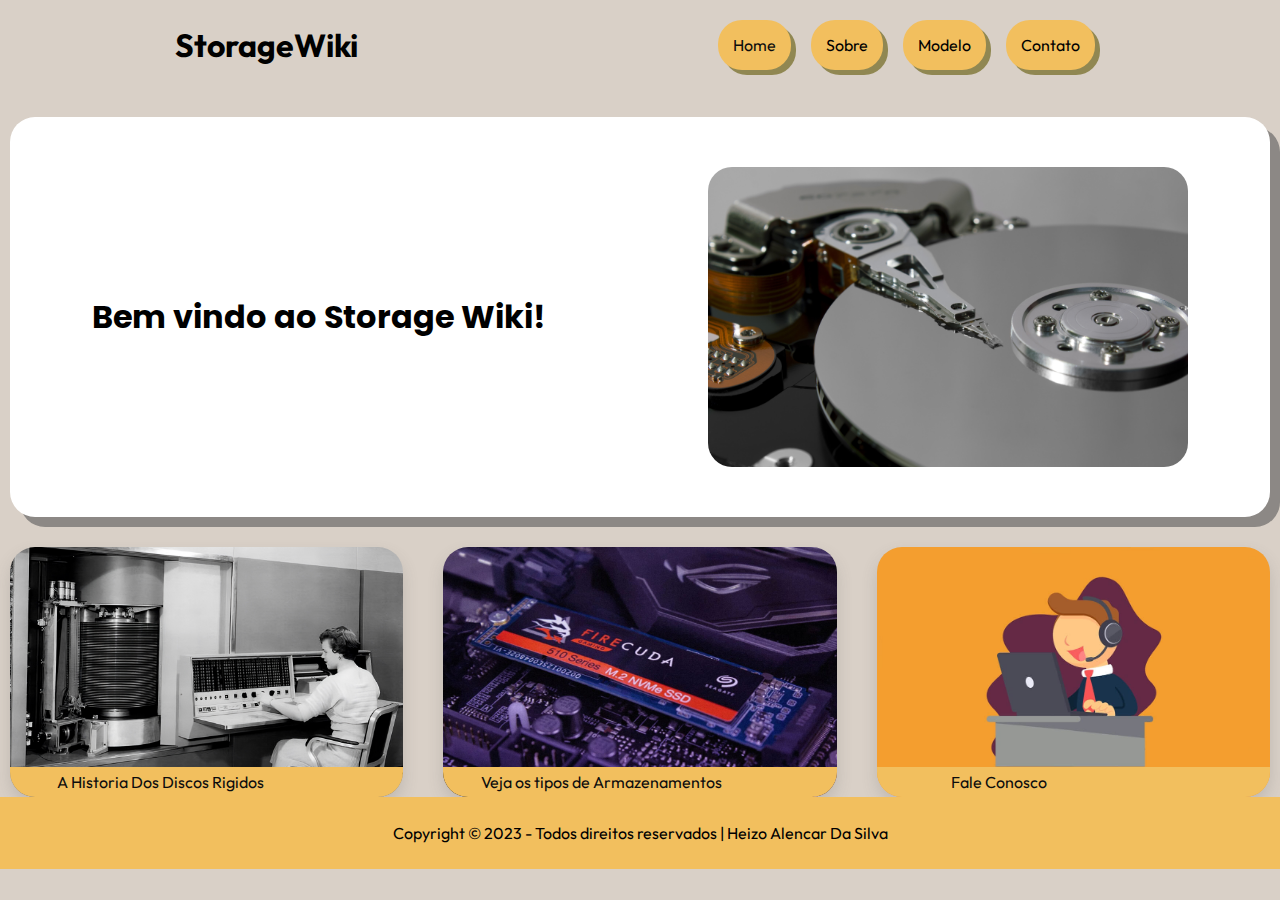
==== index.html @ 0b83d0a5 "responsividade Sobre" ====
<!DOCTYPE html>
<html lang="pt-br">
<head>
    <meta charset="UTF-8">
    <meta name="viewport" content="width=device-width, initial-scale=1.0">
    <title>StorageWiki</title>
    <link rel="stylesheet" href="css/style.css">
    <link rel="preconnect" href="https://fonts.googleapis.com">
    <link rel="preconnect" href="https://fonts.googleapis.com">
<link rel="preconnect" href="https://fonts.gstatic.com" crossorigin>
<link href="https://fonts.googleapis.com/css2?family=Handjet&family=Poppins&display=swap" rel="stylesheet">
<link rel="preconnect" href="https://fonts.gstatic.com" crossorigin>
<link href="https://fonts.googleapis.com/css2?family=Outfit&display=swap" rel="stylesheet">
<link rel="stylesheet" href="https://cdnjs.cloudflare.com/ajax/libs/font-awesome/6.4.2/css/all.min.css" integrity="sha512-z3gLpd7yknf1YoNbCzqRKc4qyor8gaKU1qmn+CShxbuBusANI9QpRohGBreCFkKxLhei6S9CQXFEbbKuqLg0DA==" crossorigin="anonymous" referrerpolicy="no-referrer" />
<link rel="stylesheet" href="https://cdnjs.cloudflare.com/ajax/libs/font-awesome/6.4.2/css/all.min.css" integrity="sha512-z3gLpd7yknf1YoNbCzqRKc4qyor8gaKU1qmn+CShxbuBusANI9QpRohGBreCFkKxLhei6S9CQXFEbbKuqLg0DA==" crossorigin="anonymous" referrerpolicy="no-referrer" />
<body>
    <header>
        <nav>
            <div class="logo">
                <i class="fa-regular fa-floppy-disk"></i>
                <h1>StorageWiki</h1>

            </div>
            <div class="menu">
                <ul>
                    <a href="sobre-E234-BIBAE-M04.html"><li>Home</li></a>
                    <li>Sobre</li>
                    <li>Modelo  </li>
                    <li>Contato</li>
                </ul>
            </div>
        </nav>
    </header>
<div class="container">
    <section id="welcome">
        <div>
            <h1>
                Bem vindo ao Storage Wiki!

            </h1>
            <p></p>
        </div>

        <div class="image-banner">

        </div>

    </section>
    <section>
    <div class="saiba-mas">
        <div  class="box_link1">
            <div class="button-saiba-mais">
                <a target="_blank"href="sobre-E234-BIBAE-M04.html">A Historia Dos Discos Rigidos</a>
                <i class="fa-solid fa-chevron-right"></i>
            </div>
        </div>
        <div  class="box_link2">

            <div class="button-saiba-mais">
                
                <a target="_blank"href="sobre.html">Veja os tipos de Armazenamentos</a>
                <i class="fa-solid fa-chevron-right"></i>
            </div>
        </div>
        <div  class="box_link3">
            <div class="button-saiba-mais">
                <a target="_blank"href="sobre.html">Fale Conosco</a>
                <i class="fa-solid fa-chevron-right"></i>

            </div>
        </div>
    </div>
        
    </section>
 



</div>
<footer>
    <div class="linha_rodape"></div>
    <div class="rodape">
        Copyright &copy; 2023 - Todos direitos reservados | Heizo Alencar Da Silva
    </div>
</footer>
</body>
</html>
---- css/style.css ----
*{
    padding: 0px;
    margin: 0px;
    font-family: 'Outfit', sans-serif;
}

html{
    background-color: var(--background);
}
header{
    width: 50%;

    margin-bottom: 13vh;
 
}

header nav{
    height: 10vh;
    align-items: center;
}

nav{
    position: absolute;
    left: 0px;
    right: 0px;
    top:  0px;
    display: flex;
    justify-content: space-around;
}

.menu ul li{
    list-style: none;
    padding: 15px;
    background-color: var(--button);
    border-radius: 24px;
    margin: 10px;
    box-shadow: 5px 5px rgba(95, 87, 3, 0.6) ;
}

.menu ul li:hover{
    color:#fff ;
    cursor: pointer;

}

.menu ul{
    display: flex;
    justify-content: space-around;
    

}

.menu ul a{
    text-decoration: none;
    color: var(--title);
}
.logo{
    display: flex;

}

.container{
    max-width: 1280px;
    margin: 0 auto;
    padding-left: 10px;
    padding-right: 10px;
}

:root{
    --background: #D9D0C7;
    --button: #F2BF5E;
    --title:#0D0D0D;
    --subtitle:#595959;
}

#welcome{
    display: flex;
    width: 100%;
    justify-content: space-around;
    align-items: center;
    height: 400px;
    background-color: #fff;
    border-radius: 25px;
 
    box-shadow: 10px 10px rgba(89, 89, 89, 60%) ;

}

.saiba-mas{
    margin-top: 30px;
    display: grid;
    grid-template-columns: 1fr 1fr 1fr;
    grid-gap: 40px;

}

.box_link1{
border-radius: 25px;
display:flex;
width: 100%;
height: 15.625rem;
background-color: #fff;
box-shadow: 0px 8px 16px 0px rgba(89, 89, 89, 0.2) ;
align-items: end;
background-image: url(/image/imagem_2023-08-24_141636282-transformed.png);
background-position: center center;
background-size: cover;
background-repeat: no-repeat;

}
.box_link2{
    border-radius: 25px;
    display:flex;
    width: 100%;
    height: 250px;
    background-color: #fff;
    box-shadow: 0px 8px 16px 0px rgba(89, 89, 89, 0.2) ;
    align-items: end;
    background-image: url(/image/QUAL-E-A-VANTAGEM-DE-UM-SSD-NVME-1140x683.jpeg);
background-position: center center;
background-size: cover;
background-repeat: no-repeat;
    }
.box_link3{
border-radius: 25px;
display:flex;
width: 100%;
height: 250px;
background-color: #fff;
box-shadow: 0px 8px 16px 0px rgba(89, 89, 89, 0.2) ;
align-items: end;
background-image: url(/image/sac-facebook.jpg);
background-position: center center;
background-size: cover;
background-repeat: no-repeat;
}
.image-banner{
    height: 300px;
    width: 480px;
    border-radius: 24px;
    background-image: url(/image/hard-disk-775847.jpg);
    background-repeat: no-repeat;
    background-position: center center;
    background-size: cover;
    
}

#welcome h1{
    font-family: 'Handjet', cursive;
    font-family: 'Poppins', sans-serif;
}

.button-saiba-mais{
    display: flex;
    align-items: center;
    background-color: var(--button);
    color: var(--subtitle);
    text-decoration: none;
    height: 30px;
    width: 100%;
    justify-content: space-around;
    border-bottom-left-radius: 25px;
    border-bottom-right-radius: 25px;
    
}



.button-saiba-mais a{
    text-decoration: none;
    color: var(--title);
}

.box_link3:hover{
transform: scale(1.1);
transition:.6s ease all ;
}
.box_link2:hover{
    transform: scale(1.1);
    transition:.6s ease all ;
    }

.box_link1:hover{
    transform: scale(1.1);
    transition:.6s ease all ;
    }

.blocos-texto{
    z-index: 9;
    display: grid;
    grid-template-columns: 1fr, 1fr;
    width: 100%;

    background-color: white;
    border-radius: 25px;
    display: flex;
    padding: 15px;
    margin-bottom: 60px;
}
.paragrafo{
justify-content: center;
align-items: center;
display: grid;
grid-template-columns: 1fr 1fr;
width: 50%;
height: 100%;
align-items: center;
text-align: left;
margin-right: 5px;

}

.paragrafos{
    justify-content: center;
    align-items: center;
    display: grid;
    grid-template-rows: 1fr;
    width: 50%;
    height: 100%;
    align-items: center;
    
    }

.supertitulo{
    z-index: 3;
    background-color: #fff;
    display:flex;
    justify-content: center;
    align-items: center;
   
}


.linha{
    position:absolute;
    z-index: 1;
    height: 100%;
    width: 10px;
    background-color: #0D0D0D;
    right:30%;

}

.banner-linha{
    z-index: 3;
    height:15.625rem;
    width: 15.625rem;
    background-image: url(/image/PH0350A.jpg);
    background-repeat: no-repeat;
    background-size: cover;
    background-position: center center;
    border-radius: 25px;
}

.banner-linha1{
    z-index: 3;
    height: 100%;
    width: 100%;
    background-image: url(/image/Imagem3.jpg);
    background-repeat: no-repeat;
    background-size: cover;
    background-position: center center;
    border-radius: 25px;
}

.supertitulo  h1 span{
    background-color: var(--button);

}

.banner-linha2{
    height:  18.75rem;
    width: 15.625rem ;
    background-image: url(/image/Imagem4.jpg);
    background-repeat: no-repeat;
    background-size: cover;
    background-position: center center;
    border-radius: 25px; 
    margin-left: 30px;
}

.banner-linha3{
    height: 20rem;
    width: 15.625rem;
    background-image: url(/image/Img_3.jpg);
    background-repeat: no-repeat;
    background-size: cover;
    background-position: center center;
    border-radius: 25px; 
    margin-left: 30px;
}
.banner-linha4{
    height:  18.75rem;
    width:  18.75rem;
    background-image: url(/image/pngwing.com.png);
    background-repeat: no-repeat;
    background-size: cover;
    background-position: center center;
    border-radius: 25px; 
    margin-left: 30px;
}
.banner-linha5{
    height: 18.75rem;
    width: 18.75rem;
    background-image: url(/image/Imagem6.jpg);
    background-repeat: no-repeat;
    background-size: cover;
    background-position: center center;
    border-radius: 25px; 
    margin-left: 30px;
}

.banner-linha7{
    height: 21.875rem;
    width:  18.75rem;
    background-image: url(/image/Imagem7.jpg);
    background-repeat: no-repeat;
    background-size: cover;
    background-position: center center;
    border-radius: 25px; 
    margin-left: 30px;
}
.banner-linha8{
    height:  18.75rem;
    width:  18.75rem;
    background-image: url(/image/ssds.jpg);
    background-repeat: no-repeat;
    background-size: cover;
    background-position: center center;
    border-radius: 25px; 
    margin-left: 30px;
}

.rodape{
    display: flex;
    width: 100%;
    background-color: var(--button);
    height: 8vh;
    text-align: center;
    justify-content: center;
    align-items: center;
    position: relative;
    bottom: 0px;
}

.linha{
    position:absolute;
    z-index: -1;
    height: 380vh;
    width: 10px;
    background-color:var(--subtitle);
    right:30%;

}

@media only screen and (max-width: 897px){
    body{
        width: 360px;
    }
    .container {
    max-width: 800px;
    margin: 0 auto;
    padding-left: 10px;
    padding-right: 10px;
    }
    .banner-linha1, .banner-linha2,.banner-linha3,.banner-linha4,.banner-linha5,.banner-linha7,.banner-linha8, .banner-linha{
        display: none;
        width: 0px;
    }
    .paragrafo{
        grid-template-columns: 1fr;
        width: 70%;
    }
    .paragrafos{
        grid-template-columns: 1fr;
        width: 70%;
    }
    .supertitulo{
        width: 30%;
    }
    .paragrafo p{
        width: 100%;
    }
    .paragrafos p{
        width: 100%;
    }
    .supertitulo h1{
        font-size: 20px;
    }
    .linha{
        position:absolute;
        z-index: -1;
        height: 460vh;
        width: 10px;
        background-color:var(--subtitle);
        right:30%;
    
    }

   

    }
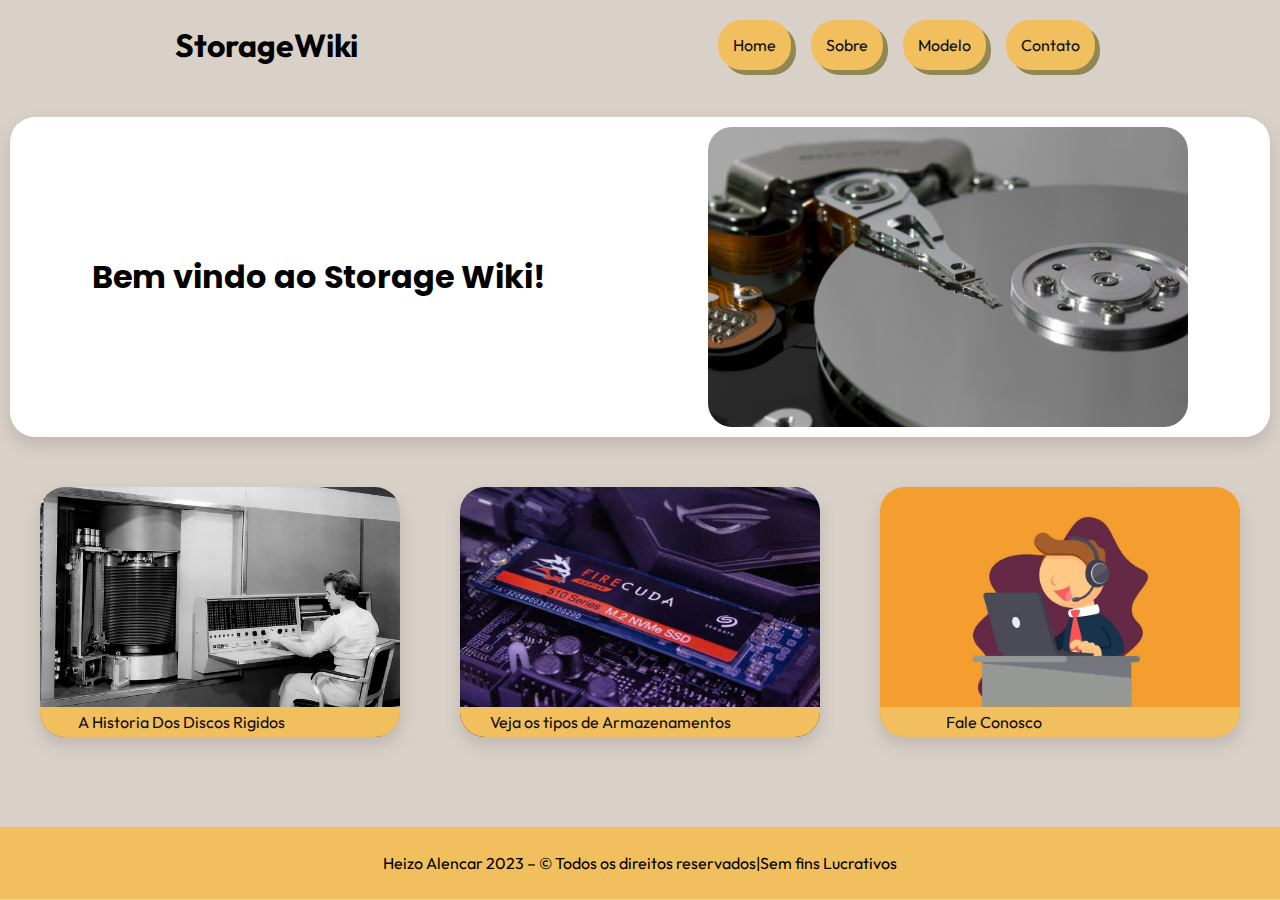
==== commit 40b5ea87: "tela validacao" ====
--- a/index.html
+++ b/index.html
@@ -23,10 +23,10 @@
             </div>
             <div class="menu">
                 <ul>
-                    <a href="sobre-E234-BIBAE-M04.html"><li>Home</li></a>
-                    <li>Sobre</li>
-                    <li>Modelo  </li>
-                    <li>Contato</li>
+                    <a href="index.html"><li>Home</li></a>
+                    <a href="sobre-E234-BIBAE-M04.html"><li>Sobre</li></a>
+                    <a href="modelo.html"><li>Modelo  </li></a>
+                    <a href="contato.html"><li>Contato</li></a>
                 </ul>
             </div>
         </nav>
@@ -58,13 +58,13 @@
 
             <div class="button-saiba-mais">
                 
-                <a target="_blank"href="sobre.html">Veja os tipos de Armazenamentos</a>
+                <a target="_blank"href="modelo.html">Veja os tipos de Armazenamentos</a>
                 <i class="fa-solid fa-chevron-right"></i>
             </div>
         </div>
         <div  class="box_link3">
             <div class="button-saiba-mais">
-                <a target="_blank"href="sobre.html">Fale Conosco</a>
+                <a target="_blank"href="contato.html">Fale Conosco</a>
                 <i class="fa-solid fa-chevron-right"></i>
 
             </div>
@@ -80,7 +80,7 @@
 <footer>
     <div class="linha_rodape"></div>
     <div class="rodape">
-        Copyright &copy; 2023 - Todos direitos reservados | Heizo Alencar Da Silva
+        Heizo Alencar 2023 – &copy Todos os direitos reservados|Sem fins Lucrativos
     </div>
 </footer>
 </body>
--- a/css/style.css
+++ b/css/style.css
@@ -7,6 +7,7 @@
 html{
     background-color: var(--background);
 }
+
 header{
     width: 50%;
 
@@ -61,7 +62,7 @@
 
 .container{
     max-width: 1280px;
-    margin: 0 auto;
+    margin: 0px auto;
     padding-left: 10px;
     padding-right: 10px;
 }
@@ -78,26 +79,31 @@
     width: 100%;
     justify-content: space-around;
     align-items: center;
-    height: 400px;
     background-color: #fff;
     border-radius: 25px;
- 
-    box-shadow: 10px 10px rgba(89, 89, 89, 60%) ;
+    box-shadow: 0px 8px 16px 0px rgba(89, 89, 89, 0.2) ;
+
+
 
 }
 
 .saiba-mas{
-    margin-top: 30px;
-    display: grid;
-    grid-template-columns: 1fr 1fr 1fr;
-    grid-gap: 40px;
-
-}
+    margin-top: 50px;
+    display: flex;
+    margin-bottom: 10vh;
+    width: auto;
+    height:auto;
+    flex-wrap: wrap;
+    justify-content: space-evenly ;
+    grid-gap: 30px;
+}
+
+
 
 .box_link1{
 border-radius: 25px;
 display:flex;
-width: 100%;
+width: 360px;
 height: 15.625rem;
 background-color: #fff;
 box-shadow: 0px 8px 16px 0px rgba(89, 89, 89, 0.2) ;
@@ -111,7 +117,7 @@
 .box_link2{
     border-radius: 25px;
     display:flex;
-    width: 100%;
+    width: 360px;
     height: 250px;
     background-color: #fff;
     box-shadow: 0px 8px 16px 0px rgba(89, 89, 89, 0.2) ;
@@ -124,7 +130,7 @@
 .box_link3{
 border-radius: 25px;
 display:flex;
-width: 100%;
+width: 360px;
 height: 250px;
 background-color: #fff;
 box-shadow: 0px 8px 16px 0px rgba(89, 89, 89, 0.2) ;
@@ -135,6 +141,8 @@
 background-repeat: no-repeat;
 }
 .image-banner{
+    margin-top:10px ;
+    margin-bottom:10px ;
     height: 300px;
     width: 480px;
     border-radius: 24px;
@@ -164,7 +172,71 @@
     
 }
 
-
+.card{
+    margin: 0 auto;
+    width: 80%;
+    height: 400px;
+    background-color: #fff;
+    padding: 15px;
+    border-radius: 15px;
+    box-shadow: 0px 8px 16px 0px rgba(89, 89, 89, 0.2) ;
+    
+
+}
+
+.cards{
+    margin: 0 auto;
+    width: 80%;
+    height: 500px;
+    background-color: #fff;
+    padding: 15px;
+    border-radius: 15px;
+    box-shadow: 0px 8px 16px 0px rgba(89, 89, 89, 0.2) ;
+    
+
+}
+
+.formulario{
+    width: 100%;
+    height: 78vh;
+    justify-content: center;
+    align-items: center;
+}
+.grid-display{
+    display: flex;
+}
+
+.grid-elemento{
+    width: 300px;
+}
+
+.grid-elemento i{
+    width: 100%;
+}
+
+.formulario{
+
+    width: 100%;
+    justify-content: center;
+}
+
+
+
+.forms .form-elements{
+    margin-top: 30px;
+}
+
+.formulario form button{
+    background-color: var(--button);
+    border: 0px;
+    padding: 10px;
+    border-radius: 25px;
+
+}
+
+.formulario form{
+    justify-content: center;
+}
 
 .button-saiba-mais a{
     text-decoration: none;
@@ -231,15 +303,7 @@
 }
 
 
-.linha{
-    position:absolute;
-    z-index: 1;
-    height: 100%;
-    width: 10px;
-    background-color: #0D0D0D;
-    right:30%;
-
-}
+
 
 .banner-linha{
     z-index: 3;
@@ -339,9 +403,12 @@
     text-align: center;
     justify-content: center;
     align-items: center;
+    margin-top: 10px;
     position: relative;
-    bottom: 0px;
-}
+    top: 100%;
+    bottom: 0%;
+}
+
 
 .linha{
     position:absolute;
@@ -353,19 +420,128 @@
 
 }
 
+.anchorButton {
+    /* Resets */
+    font-size: 16px;
+    color: #000;
+    border-radius: 0;
+    background-color: var(--button);
+    border-radius: 15px;
+    margin-bottom: 10px;
+    padding: 10px;
+    height: auto;
+    width: 120px;
+    cursor: pointer;
+}
+  
+    /* Mais estilos... */
+  .anchorButton a{  
+    /* Estilos para elementos <a> */
+    text-decoration: none;
+  }
+
+.buttons input{
+    background-color: var(--button);
+    padding: 10px;
+    border-radius: 25px;
+    border: 0px;
+}
+
+.buttons input:hover{
+    cursor: pointer;
+}
+
+   
+
+.grid-templates{
+display: flex;
+
+width: auto;
+height:auto;
+flex-wrap: wrap;
+justify-content: space-evenly ;
+grid-gap: 10px;
+
+}
+
+.tamanho-modelo h1{
+    margin: 15px;
+}
+
+.grid-elements1{
+    background-image: url(/image/ssd.jpg);
+    background-repeat: no-repeat;
+    background-size: cover;
+    background-position: center center;
+
+width: 400px;
+height: 300px;
+background-color: #fff;
+
+}
+
+textarea{
+    resize: none;
+    width: 300px;
+    height: 120px;
+    margin-bottom: 20px;
+}
+
+.grid-elements2{
+    background-image: url(/image/Laptop-hard-drive-exposed.jpg);
+    background-repeat: no-repeat;
+    background-size: cover;
+    background-position: center center;
+width: 400px;
+height: 300px;
+background-color: #fff;
+}
+.grid-elements3{
+    background-image: url(/image/nvme.jpg);
+    background-repeat: no-repeat;
+    background-size: cover;
+    background-position: center center;
+    width: 400px;
+    height: 300px;
+    background-color: #fff;
+
+}
+
+.confimarcao{
+    margin-top: 30px;
+    display: flex;
+    justify-content: center;
+    align-items: center;
+    padding: 10px;
+    width: 100%;
+    height: auto;
+    color: rgba(136, 111, 66, 0.8);
+    border-radius: 5px;
+    background-color: rgba(242, 191, 94,0.8);
+    border: 1px solid rgba(192, 152, 77, 0.8);
+
+}
+
+
+
+
+
 @media only screen and (max-width: 897px){
-    body{
-        width: 360px;
-    }
+
     .container {
-    max-width: 800px;
+    max-width: 897px;
     margin: 0 auto;
-    padding-left: 10px;
-    padding-right: 10px;
+
+
+    }
+    .blocos-texto{
+        width: 90%;
+   
+
     }
     .banner-linha1, .banner-linha2,.banner-linha3,.banner-linha4,.banner-linha5,.banner-linha7,.banner-linha8, .banner-linha{
         display: none;
-        width: 0px;
+
     }
     .paragrafo{
         grid-template-columns: 1fr;
@@ -390,13 +566,26 @@
     .linha{
         position:absolute;
         z-index: -1;
-        height: 460vh;
+        height: 450vh;
         width: 10px;
         background-color:var(--subtitle);
         right:30%;
     
     }
-
-   
-
-    }+    .menu ul li{
+        font-size: 70%;
+        padding: 10px;
+    }
+    .logo{
+        font-size: 30px;
+        margin: 0px;
+    }
+    .logo H1{
+        display: none;
+    }
+    nav{
+        width: 90%;
+    }
+    .image-banner{
+        display: none;
+    }
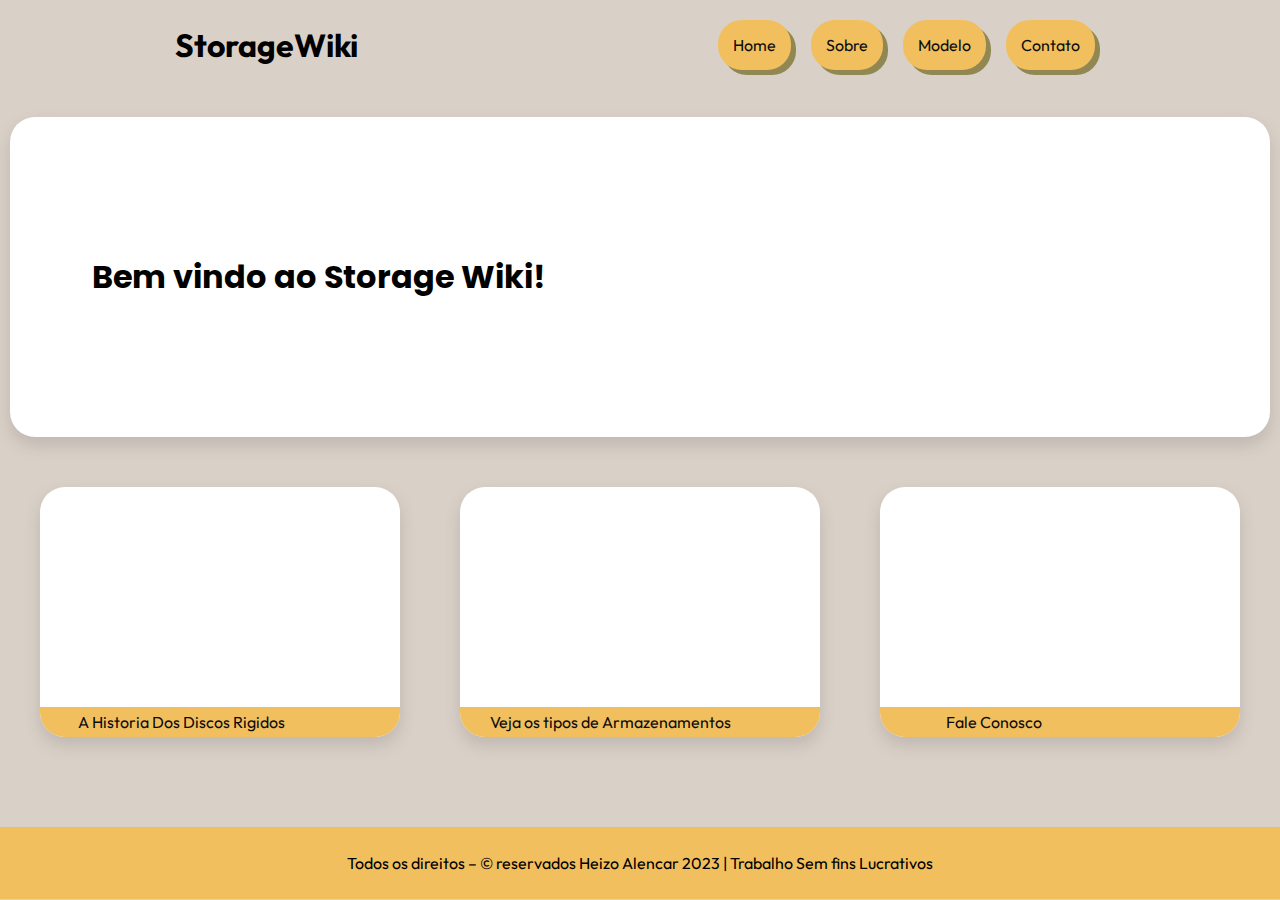
==== commit c5851c9a: "Update index.html" ====
--- a/index.html
+++ b/index.html
@@ -3,8 +3,9 @@
 <head>
     <meta charset="UTF-8">
     <meta name="viewport" content="width=device-width, initial-scale=1.0">
-    <title>StorageWiki</title>
+    <title> Bem Vindo ao StorageWiki</title>
     <link rel="stylesheet" href="css/style.css">
+    <link rel="icon" href="image/floppy-disk-regular.svg">
     <link rel="preconnect" href="https://fonts.googleapis.com">
     <link rel="preconnect" href="https://fonts.googleapis.com">
 <link rel="preconnect" href="https://fonts.gstatic.com" crossorigin>
@@ -80,8 +81,8 @@
 <footer>
     <div class="linha_rodape"></div>
     <div class="rodape">
-        Heizo Alencar 2023 – &copy Todos os direitos reservados|Sem fins Lucrativos
+       Todos os direitos – &copy  reservados Heizo Alencar 2023  | Trabalho Sem fins Lucrativos
     </div>
 </footer>
 </body>
-</html>+</html>
--- a/css/style.css
+++ b/css/style.css
@@ -108,7 +108,7 @@
 background-color: #fff;
 box-shadow: 0px 8px 16px 0px rgba(89, 89, 89, 0.2) ;
 align-items: end;
-background-image: url(/image/imagem_2023-08-24_141636282-transformed.png);
+background-image: url(image/imagem_2023-08-24_141636282-transformed.png);
 background-position: center center;
 background-size: cover;
 background-repeat: no-repeat;
@@ -122,7 +122,7 @@
     background-color: #fff;
     box-shadow: 0px 8px 16px 0px rgba(89, 89, 89, 0.2) ;
     align-items: end;
-    background-image: url(/image/QUAL-E-A-VANTAGEM-DE-UM-SSD-NVME-1140x683.jpeg);
+    background-image: url(image/QUAL-E-A-VANTAGEM-DE-UM-SSD-NVME-1140x683.jpeg);
 background-position: center center;
 background-size: cover;
 background-repeat: no-repeat;
@@ -135,7 +135,7 @@
 background-color: #fff;
 box-shadow: 0px 8px 16px 0px rgba(89, 89, 89, 0.2) ;
 align-items: end;
-background-image: url(/image/sac-facebook.jpg);
+background-image: url(image/sac-facebook.jpg);
 background-position: center center;
 background-size: cover;
 background-repeat: no-repeat;
@@ -146,7 +146,7 @@
     height: 300px;
     width: 480px;
     border-radius: 24px;
-    background-image: url(/image/hard-disk-775847.jpg);
+    background-image: url(image/hard-disk-775847.jpg);
     background-repeat: no-repeat;
     background-position: center center;
     background-size: cover;
@@ -507,6 +507,10 @@
 
 }
 
+.tamanho-modelo{
+    margin-bottom: 41vh;
+}
+
 .confimarcao{
     margin-top: 30px;
     display: flex;
@@ -589,3 +593,7 @@
     .image-banner{
         display: none;
     }
+    .tamanho-modelo{
+        margin-bottom: 2vh;
+    }
+    
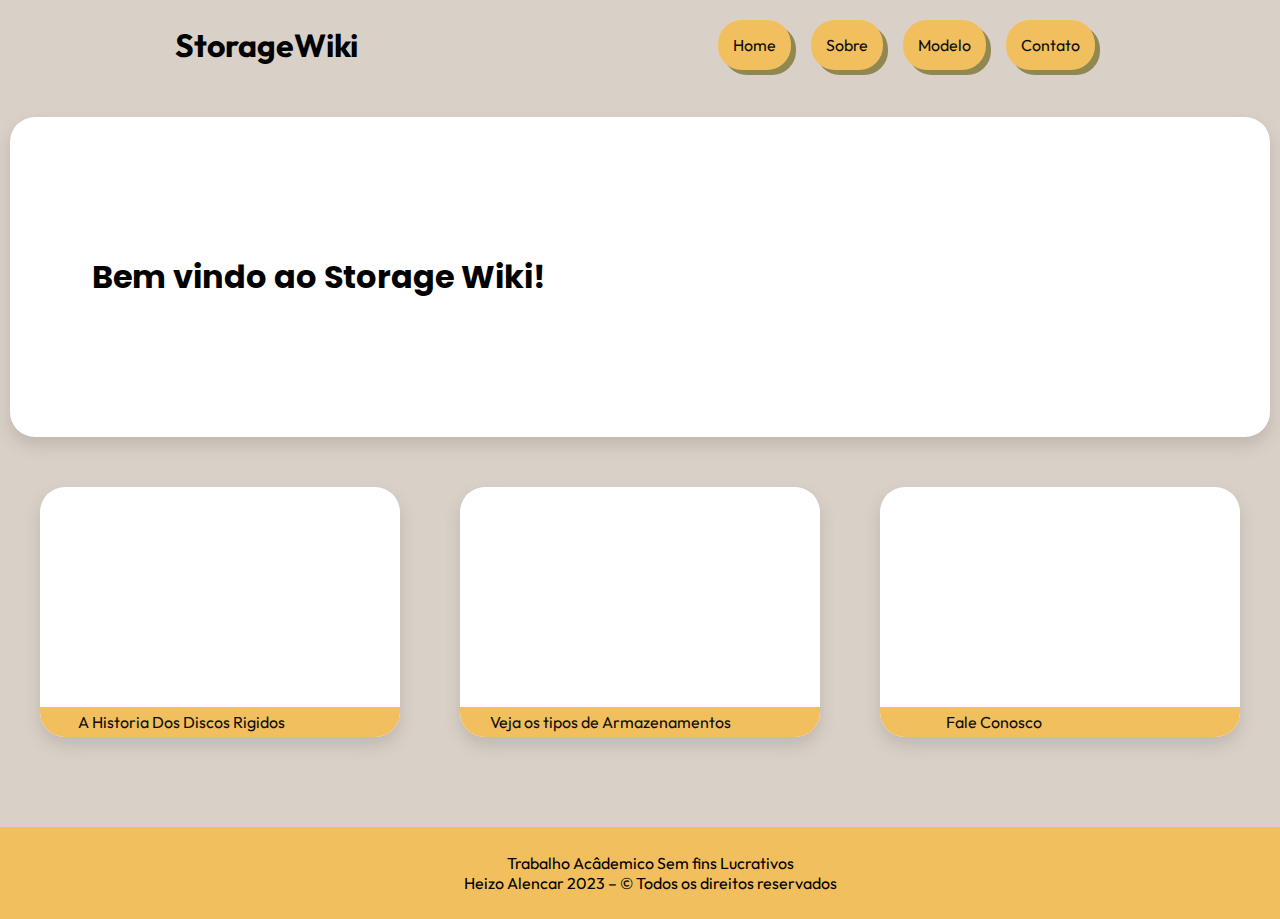
==== commit e80ae33b: "uptade erros" ====
--- a/index.html
+++ b/index.html
@@ -81,8 +81,8 @@
 <footer>
     <div class="linha_rodape"></div>
     <div class="rodape">
-       Todos os direitos – &copy  reservados Heizo Alencar 2023  | Trabalho Sem fins Lucrativos
+        Trabalho Acâdemico Sem fins Lucrativos <br>  Heizo Alencar 2023 – &copy Todos os direitos reservados
     </div>
 </footer>
 </body>
-</html>
+</html>--- a/css/style.css
+++ b/css/style.css
@@ -401,6 +401,7 @@
     background-color: var(--button);
     height: 8vh;
     text-align: center;
+    padding: 10px;
     justify-content: center;
     align-items: center;
     margin-top: 10px;
@@ -432,6 +433,7 @@
     height: auto;
     width: 120px;
     cursor: pointer;
+
 }
   
     /* Mais estilos... */
@@ -517,7 +519,7 @@
     justify-content: center;
     align-items: center;
     padding: 10px;
-    width: 100%;
+    width: 90%;
     height: auto;
     color: rgba(136, 111, 66, 0.8);
     border-radius: 5px;
@@ -533,11 +535,14 @@
 @media only screen and (max-width: 897px){
 
     .container {
-    max-width: 897px;
+    max-width: 414px;
     margin: 0 auto;
 
 
     }
+    html{
+        width: 390px;
+        height: auto;    }
     .blocos-texto{
         width: 90%;
    
@@ -596,4 +601,7 @@
     .tamanho-modelo{
         margin-bottom: 2vh;
     }
-    
+    .rodape{
+        font-size: 15px;
+    }
+    
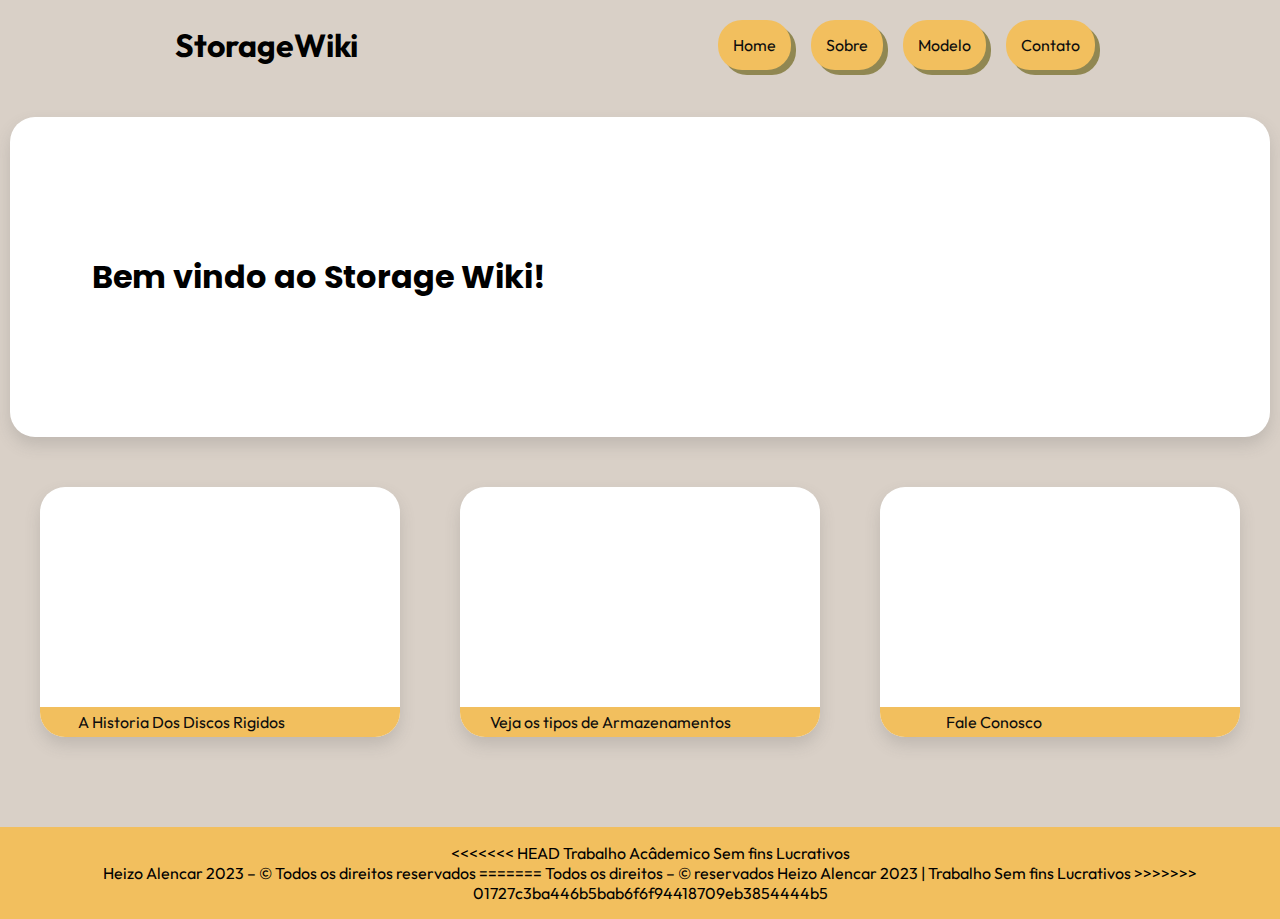
==== commit 457131af: "uptade error" ====
--- a/index.html
+++ b/index.html
@@ -81,8 +81,12 @@
 <footer>
     <div class="linha_rodape"></div>
     <div class="rodape">
+<<<<<<< HEAD
         Trabalho Acâdemico Sem fins Lucrativos <br>  Heizo Alencar 2023 – &copy Todos os direitos reservados
+=======
+       Todos os direitos – &copy  reservados Heizo Alencar 2023  | Trabalho Sem fins Lucrativos
+>>>>>>> 01727c3ba446b5bab6f6f94418709eb3854444b5
     </div>
 </footer>
 </body>
-</html>+</html>
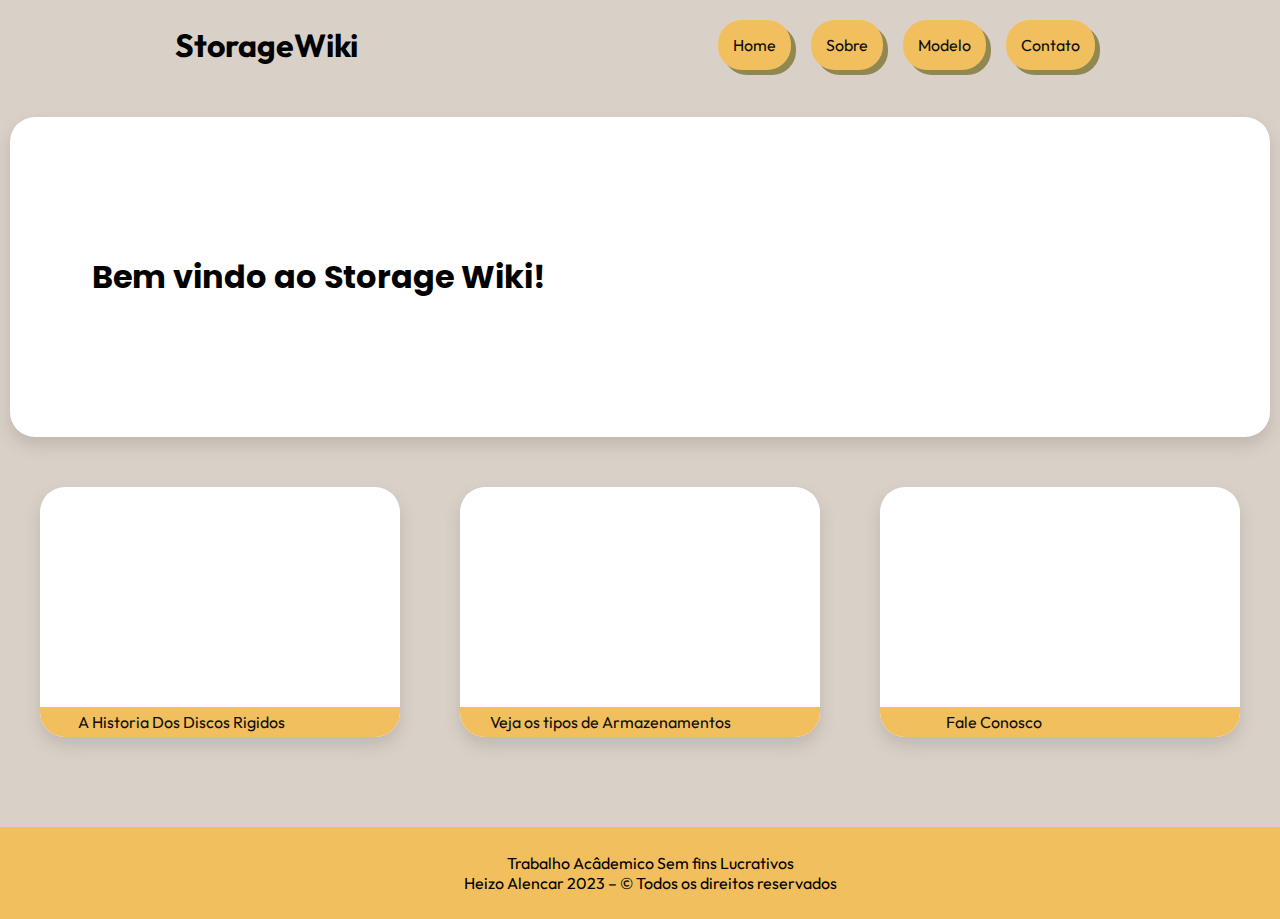
==== commit 877e0c48: "update footer" ====
--- a/index.html
+++ b/index.html
@@ -81,11 +81,7 @@
 <footer>
     <div class="linha_rodape"></div>
     <div class="rodape">
-<<<<<<< HEAD
         Trabalho Acâdemico Sem fins Lucrativos <br>  Heizo Alencar 2023 – &copy Todos os direitos reservados
-=======
-       Todos os direitos – &copy  reservados Heizo Alencar 2023  | Trabalho Sem fins Lucrativos
->>>>>>> 01727c3ba446b5bab6f6f94418709eb3854444b5
     </div>
 </footer>
 </body>
--- a/css/style.css
+++ b/css/style.css
@@ -108,7 +108,7 @@
 background-color: #fff;
 box-shadow: 0px 8px 16px 0px rgba(89, 89, 89, 0.2) ;
 align-items: end;
-background-image: url(image/imagem_2023-08-24_141636282-transformed.png);
+background-image: url(/SiteSSD/image/imagem_2023-08-24_141636282-transformed.png);
 background-position: center center;
 background-size: cover;
 background-repeat: no-repeat;
@@ -122,7 +122,7 @@
     background-color: #fff;
     box-shadow: 0px 8px 16px 0px rgba(89, 89, 89, 0.2) ;
     align-items: end;
-    background-image: url(image/QUAL-E-A-VANTAGEM-DE-UM-SSD-NVME-1140x683.jpeg);
+    background-image: url(/SiteSSD/image/QUAL-E-A-VANTAGEM-DE-UM-SSD-NVME-1140x683.jpeg);
 background-position: center center;
 background-size: cover;
 background-repeat: no-repeat;
@@ -135,7 +135,7 @@
 background-color: #fff;
 box-shadow: 0px 8px 16px 0px rgba(89, 89, 89, 0.2) ;
 align-items: end;
-background-image: url(image/sac-facebook.jpg);
+background-image: url(/SiteSSD/image/sac-facebook.jpg);
 background-position: center center;
 background-size: cover;
 background-repeat: no-repeat;
@@ -146,7 +146,7 @@
     height: 300px;
     width: 480px;
     border-radius: 24px;
-    background-image: url(image/hard-disk-775847.jpg);
+    background-image: url(/SiteSSD/image/hard-disk-775847.jpg);
     background-repeat: no-repeat;
     background-position: center center;
     background-size: cover;
@@ -309,7 +309,7 @@
     z-index: 3;
     height:15.625rem;
     width: 15.625rem;
-    background-image: url(/image/PH0350A.jpg);
+    background-image: url(/SiteSSD/image/PH0350A.jpg);
     background-repeat: no-repeat;
     background-size: cover;
     background-position: center center;
@@ -320,7 +320,7 @@
     z-index: 3;
     height: 100%;
     width: 100%;
-    background-image: url(/image/Imagem3.jpg);
+    background-image: url(/SiteSSD/image/Imagem3.jpg);
     background-repeat: no-repeat;
     background-size: cover;
     background-position: center center;
@@ -335,7 +335,7 @@
 .banner-linha2{
     height:  18.75rem;
     width: 15.625rem ;
-    background-image: url(/image/Imagem4.jpg);
+    background-image: url(/SiteSSD/image/Imagem4.jpg);
     background-repeat: no-repeat;
     background-size: cover;
     background-position: center center;
@@ -346,7 +346,7 @@
 .banner-linha3{
     height: 20rem;
     width: 15.625rem;
-    background-image: url(/image/Img_3.jpg);
+    background-image: url(/SiteSSD/image/Img_3.jpg);
     background-repeat: no-repeat;
     background-size: cover;
     background-position: center center;
@@ -356,7 +356,7 @@
 .banner-linha4{
     height:  18.75rem;
     width:  18.75rem;
-    background-image: url(/image/pngwing.com.png);
+    background-image: url(/SiteSSD/image/pngwing.com.png);
     background-repeat: no-repeat;
     background-size: cover;
     background-position: center center;
@@ -366,7 +366,7 @@
 .banner-linha5{
     height: 18.75rem;
     width: 18.75rem;
-    background-image: url(/image/Imagem6.jpg);
+    background-image: url(/SiteSSD/image/Imagem6.jpg);
     background-repeat: no-repeat;
     background-size: cover;
     background-position: center center;
@@ -377,7 +377,7 @@
 .banner-linha7{
     height: 21.875rem;
     width:  18.75rem;
-    background-image: url(/image/Imagem7.jpg);
+    background-image: url(/SiteSSD/image/Imagem7.jpg);
     background-repeat: no-repeat;
     background-size: cover;
     background-position: center center;
@@ -387,7 +387,7 @@
 .banner-linha8{
     height:  18.75rem;
     width:  18.75rem;
-    background-image: url(/image/ssds.jpg);
+    background-image: url(/SiteSSD/image/ssds.jpg);
     background-repeat: no-repeat;
     background-size: cover;
     background-position: center center;
@@ -471,7 +471,7 @@
 }
 
 .grid-elements1{
-    background-image: url(/image/ssd.jpg);
+    background-image: url(/SiteSSD/image/ssd.jpg);
     background-repeat: no-repeat;
     background-size: cover;
     background-position: center center;
@@ -490,7 +490,7 @@
 }
 
 .grid-elements2{
-    background-image: url(/image/Laptop-hard-drive-exposed.jpg);
+    background-image: url(/SiteSSD/image/Laptop-hard-drive-exposed.jpg);
     background-repeat: no-repeat;
     background-size: cover;
     background-position: center center;
@@ -499,7 +499,7 @@
 background-color: #fff;
 }
 .grid-elements3{
-    background-image: url(/image/nvme.jpg);
+    background-image: url(/SiteSSD/image/nvme.jpg);
     background-repeat: no-repeat;
     background-size: cover;
     background-position: center center;
